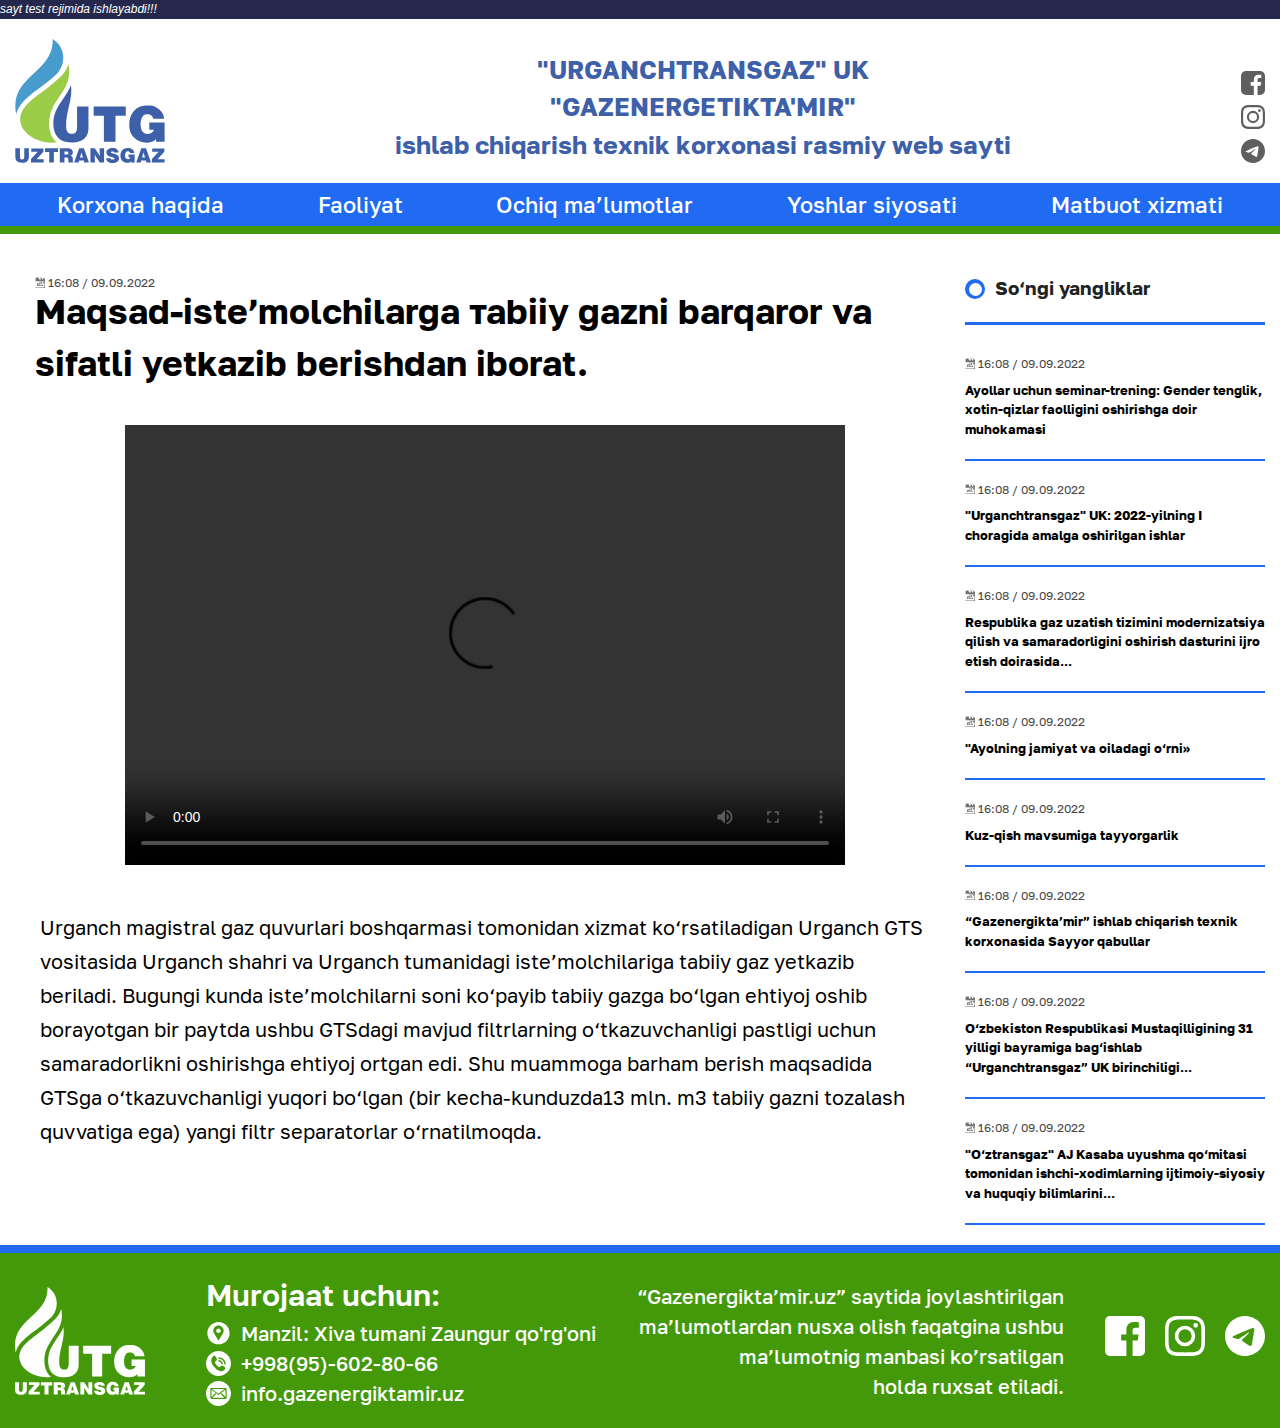
==== maqsad.html @ d52d8de1 "add" ====
<!DOCTYPE html>
<html lang="uz">

<head>
  <meta charset="UTF-8">
  <meta http-equiv="X-UA-Compatible" content="IE=edge">
  <meta name="viewport" content="width=device-width, initial-scale=1.0">
  <title>Gazenergikta'mir.uz</title>

  <!-- Stylesheets -->
  <link rel="stylesheet" href="css/normalize.css">
  <link rel="stylesheet" href="css/styles.css">
</head>

<body>
  <header class="site-header">
    <div class="marquee-container">
      <p class="marquee">
        sayt test rejimida ishlayabdi!!!
      </p>
    </div>
    <div class="container">
      <div class="header-item">
        <a class="site-logo" href="index.html">
          <img src="img/UzTransGaz-UTG.svg" alt="logo" width="150" height="124">
        </a>
        <h1 class="site-header-title">"URGANCHTRANSGAZ" UK<br>
          "GAZENERGETIKTA'MIR"<br>
          ishlab chiqarish texnik korxonasi rasmiy web sayti</h1>
        <div class="contacts">
          <ul class="social-list">
            <li class="social-list-item">
              <a class="social-link" href="#">
                <svg class="social-icon" width="24" height="24" fill="none" xmlns="http://www.w3.org/2000/svg">
                  <path
                    d="M22.675 0H1.325C.593 0 0 .593 0 1.325v21.351C0 23.407.593 24 1.325 24H12.82v-9.294H9.692v-3.622h3.128V8.413c0-3.1 1.893-4.788 4.659-4.788 1.325 0 2.463.099 2.795.143v3.24l-1.918.001c-1.504 0-1.795.715-1.795 1.763v2.313h3.587l-.467 3.622h-3.12V24h6.116c.73 0 1.323-.593 1.323-1.325V1.325C24 .593 23.407 0 22.675 0Z" />
                </svg>
              </a>
            </li>
            <li class="social-list-item">
              <a class="social-link" href="#">
                <svg class="social-icon" width="24" height="24" fill="none" xmlns="http://www.w3.org/2000/svg">
                  <path fill-rule="evenodd" clip-rule="evenodd"
                    d="M12 0C8.741 0 8.333.014 7.053.072 2.695.272.273 2.69.073 7.052.014 8.333 0 8.741 0 12c0 3.259.014 3.668.072 4.948.2 4.358 2.618 6.78 6.98 6.98C8.333 23.986 8.741 24 12 24c3.259 0 3.668-.014 4.948-.072 4.354-.2 6.782-2.618 6.979-6.98.059-1.28.073-1.689.073-4.948 0-3.259-.014-3.667-.072-4.947-.196-4.354-2.617-6.78-6.979-6.98C15.668.014 15.259 0 12 0Zm0 2.163c3.204 0 3.584.012 4.85.07 3.252.148 4.771 1.691 4.919 4.919.058 1.265.069 1.645.069 4.849 0 3.205-.012 3.584-.069 4.849-.149 3.225-1.664 4.771-4.919 4.919-1.266.058-1.644.07-4.85.07-3.204 0-3.584-.012-4.849-.07-3.26-.149-4.771-1.699-4.919-4.92-.058-1.265-.07-1.644-.07-4.849 0-3.204.013-3.583.07-4.849.149-3.227 1.664-4.771 4.919-4.919 1.266-.057 1.645-.069 4.849-.069ZM5.838 12a6.162 6.162 0 1 1 12.324 0 6.162 6.162 0 0 1-12.324 0ZM12 16a4 4 0 1 1 0-8 4 4 0 0 1 0 8Zm4.965-10.405a1.44 1.44 0 1 1 2.881.001 1.44 1.44 0 0 1-2.881-.001Z" />
                </svg>
              </a>
            </li>
            <li class="social-list-item">
              <a class="social-link" href="#">
                <svg class="social-icon" width="24" height="24" viewBox="0 0 24 24" fill="none"
                  xmlns="http://www.w3.org/2000/svg">
                  <path
                    d="M12 0C5.376 0 0 5.376 0 12C0 18.624 5.376 24 12 24C18.624 24 24 18.624 24 12C24 5.376 18.624 0 12 0ZM17.568 8.16C17.388 10.056 16.608 14.664 16.212 16.788C16.044 17.688 15.708 17.988 15.396 18.024C14.7 18.084 14.172 17.568 13.5 17.124C12.444 16.428 11.844 15.996 10.824 15.324C9.636 14.544 10.404 14.112 11.088 13.416C11.268 13.236 14.34 10.44 14.4 10.188C14.412 10.152 14.412 10.044 14.34 9.972C14.268 9.912 14.172 9.936 14.088 9.948C13.98 9.972 12.3 11.088 9.024 13.296C8.544 13.62 8.112 13.788 7.728 13.776C7.296 13.764 6.48 13.536 5.868 13.332C5.112 13.092 4.524 12.96 4.572 12.54C4.596 12.324 4.896 12.108 5.46 11.88C8.964 10.356 11.292 9.348 12.456 8.868C15.792 7.476 16.476 7.236 16.932 7.236C17.028 7.236 17.256 7.26 17.4 7.38C17.52 7.476 17.556 7.608 17.568 7.704C17.556 7.776 17.58 7.992 17.568 8.16Z" />
                </svg>
              </a>
            </li>
          </ul>
        </div>
      </div>
    </div>
  </header>
  <!-- SITENAV -->
  <nav class="sitenav">
    <div class="container">
      <ul class="sitenav__list">
        <li class="sitenav__item"><a class="sitenav__link" href="#">Korxona haqida</a></li>
        <li class="sitenav__item"><a class="sitenav__link" href="#">Faoliyat</a></li>
        <li class="sitenav__item"><a class="sitenav__link" href="#">Ochiq ma’lumotlar</a></li>
        <li class="sitenav__item"><a class="sitenav__link" href="#">Yoshlar siyosati</a></li>
        <li class="sitenav__item"><a class="sitenav__link" href="#">Matbuot xizmati</a></li>
      </ul>
    </div>
  </nav>
  <!-- MAIN -->
  <main>
    <div class="container">
      <div class="main-content">
        <div class="main-top">
          <div class="news">
            <div class="news-top news-top-link">
              <div class="news-top-link-heder">
                <sub class="card-news-subtitle"> <img src="img/icon-data.svg" alt="" width="10" height="10"> 16:08 /
                  09.09.2022</sub>
                <h2 class="news-title news-title-link">Maqsad-isteʼmolchilarga таbiiy gazni barqaror va sifatli yetkazib berishdan
                  iborat.</h2>
              </div>
              <video class="video news" width="720" height="440" controls>
                <source src="video/Урганч-ГТС-сепаратор.mp4">
              </video>
              <div class="news-header news-header-link">
                  <p class="news-content news-content-link">Urganch magistral gaz quvurlari boshqarmasi tomonidan xizmat ko‘rsatiladigan
                  Urganch GTS vositasida Urganch shahri va Urganch tumanidagi isteʼmolchilariga tabiiy
                  gaz yetkazib beriladi. Bugungi kunda isteʼmolchilarni soni ko‘payib tabiiy gazga bo‘lgan
                  ehtiyoj oshib borayotgan bir paytda ushbu GTSdagi mavjud filtrlarning o‘tkazuvchanligi
                  pastligi uchun samaradorlikni oshirishga ehtiyoj ortgan edi. Shu muammoga barham berish
                  maqsadida GTSga o‘tkazuvchanligi yuqori bo‘lgan (bir kecha-kunduzda13 mln. m3 tabiiy
                  gazni tozalash quvvatiga ega) yangi filtr separatorlar o‘rnatilmoqda.</p>
              </div>
            </div>
            
          </div>
          <div class="sidebar">
            <h3 class="sidebar-title">So‘ngi yangliklar</h3>
            <sub class="card-news-subtitle"> <img src="img/icon-data.svg" alt="" width="10" height="10"> 16:08 /
              09.09.2022</sub>
            <a href="#" class="sidebar-text">Ayollar uchun seminar-trening: Gender tenglik, xotin-qizlar faolligini
              oshirishga doir muhokamasi</a>
            <sub class="card-news-subtitle"> <img src="img/icon-data.svg" alt="" width="10" height="10"> 16:08 /
              09.09.2022</sub>
            <a href="#" class="sidebar-text">"Urganchtransgaz" UK: 2022-yilning I choragida amalga oshirilgan ishlar</a>
            <sub class="card-news-subtitle"> <img src="img/icon-data.svg" alt="" width="10" height="10"> 16:08 /
              09.09.2022</sub>
            <a href="#" class="sidebar-text">Respublika gaz uzatish tizimini modernizatsiya qilish va samaradorligini
              oshirish dasturini ijro etish doirasida...</a>
            <sub class="card-news-subtitle"> <img src="img/icon-data.svg" alt="" width="10" height="10"> 16:08 /
              09.09.2022</sub>
            <a href="#" class="sidebar-text">"Ayolning jamiyat va oiladagi o‘rni»</a>
            <sub class="card-news-subtitle"> <img src="img/icon-data.svg" alt="" width="10" height="10"> 16:08 /
              09.09.2022</sub>
            <a href="#" class="sidebar-text">Kuz-qish mavsumiga tayyorgarlik</a>
            <sub class="card-news-subtitle"> <img src="img/icon-data.svg" alt="" width="10" height="10"> 16:08 /
              09.09.2022</sub>
            <a href="#" class="sidebar-text">“Gazenergikta’mir” ishlab chiqarish texnik korxonasida Sayyor qabullar</a>
            <sub class="card-news-subtitle"> <img src="img/icon-data.svg" alt="" width="10" height="10"> 16:08 /
              09.09.2022</sub>
            <a href="#" class="sidebar-text">O‘zbekiston Respublikasi Mustaqilligining 31 yilligi bayramiga bag‘ishlab
              “Urganchtransgaz” UK birinchiligi...</a>
            <sub class="card-news-subtitle"> <img src="img/icon-data.svg" alt="" width="10" height="10"> 16:08 /
              09.09.2022</sub>
            <a href="#" class="sidebar-text">"O‘ztransgaz" AJ Kasaba uyushma qo‘mitasi tomonidan ishchi-xodimlarning
              ijtimoiy-siyosiy va huquqiy bilimlarini...</a>
          </div>
        </div>
      </div>
    </div>
  </main>
  <!-- FOOTER -->
  <footer class="footer">
    <div class="container">
      <div class="footer-content">
        <div class="logo-copyright">
          <a class="site-logo" href="index.html">
            <img src="img/UzTransGaz-UTG-oq.svg" alt="logo" width="130" height="109">
          </a>
        </div>

        <div class="footer-contacts contacts">
          <p class="footer-contacts-title">Murojaat uchun:</p>
          <p class="contacts-text"> <img class="footer-contacts-img" src="img/local.svg" alt=""> Manzil: Xiva tumani
            Zaungur qo'rg'oni</p>
          <p class="contacts-text"> <img class="footer-contacts-img" src="img/tel.svg" alt=""> <a class="phone"
              href="tel:+998956028066">+998(95)-602-80-66</a></p>
          <p class="contacts-text"> <img class="footer-contacts-img" src="img/inthernet.svg" alt=""> <a
              href="#">info.gazenergiktamir.uz</a></p>
        </div>
        <p class="copyright">
          “Gazenergikta’mir.uz” saytida joylashtirilgan<br>ma’lumotlardan nusxa olish faqatgina ushbu<br>ma’lumotnig
          manbasi ko’rsatilgan<br>holda ruxsat etiladi.</p>
        <ul class="footer-social-list social-list">
          <li class="footer-social-list-item social-list-item">
            <a class="social-link" href="#">
              <svg class="footer-social-icon social-icon" width="40" height="40" viewBox="0 0 24 24" fill="none"
                xmlns="http://www.w3.org/2000/svg">
                <path
                  d="M22.675 0H1.325C.593 0 0 .593 0 1.325v21.351C0 23.407.593 24 1.325 24H12.82v-9.294H9.692v-3.622h3.128V8.413c0-3.1 1.893-4.788 4.659-4.788 1.325 0 2.463.099 2.795.143v3.24l-1.918.001c-1.504 0-1.795.715-1.795 1.763v2.313h3.587l-.467 3.622h-3.12V24h6.116c.73 0 1.323-.593 1.323-1.325V1.325C24 .593 23.407 0 22.675 0Z" />
              </svg>
            </a>
          </li>
          <li class="footer-social-list-item social-list-item">
            <a class="social-link" href="#">
              <svg class="footer-social-icon social-icon" width="40" height="40" viewBox="0 0 24 24" fill="none"
                xmlns="http://www.w3.org/2000/svg">
                <path fill-rule="evenodd" clip-rule="evenodd"
                  d="M12 0C8.741 0 8.333.014 7.053.072 2.695.272.273 2.69.073 7.052.014 8.333 0 8.741 0 12c0 3.259.014 3.668.072 4.948.2 4.358 2.618 6.78 6.98 6.98C8.333 23.986 8.741 24 12 24c3.259 0 3.668-.014 4.948-.072 4.354-.2 6.782-2.618 6.979-6.98.059-1.28.073-1.689.073-4.948 0-3.259-.014-3.667-.072-4.947-.196-4.354-2.617-6.78-6.979-6.98C15.668.014 15.259 0 12 0Zm0 2.163c3.204 0 3.584.012 4.85.07 3.252.148 4.771 1.691 4.919 4.919.058 1.265.069 1.645.069 4.849 0 3.205-.012 3.584-.069 4.849-.149 3.225-1.664 4.771-4.919 4.919-1.266.058-1.644.07-4.85.07-3.204 0-3.584-.012-4.849-.07-3.26-.149-4.771-1.699-4.919-4.92-.058-1.265-.07-1.644-.07-4.849 0-3.204.013-3.583.07-4.849.149-3.227 1.664-4.771 4.919-4.919 1.266-.057 1.645-.069 4.849-.069ZM5.838 12a6.162 6.162 0 1 1 12.324 0 6.162 6.162 0 0 1-12.324 0ZM12 16a4 4 0 1 1 0-8 4 4 0 0 1 0 8Zm4.965-10.405a1.44 1.44 0 1 1 2.881.001 1.44 1.44 0 0 1-2.881-.001Z" />
              </svg>
            </a>
          </li>
          <li class="footer-social-list-item social-list-item">
            <a class="social-link" href="#">
              <svg class="footer-social-icon social-icon" width="40" height="40" viewBox="0 0 24 24" fill="none"
                xmlns="http://www.w3.org/2000/svg">
                <path
                  d="M12 0C5.376 0 0 5.376 0 12C0 18.624 5.376 24 12 24C18.624 24 24 18.624 24 12C24 5.376 18.624 0 12 0ZM17.568 8.16C17.388 10.056 16.608 14.664 16.212 16.788C16.044 17.688 15.708 17.988 15.396 18.024C14.7 18.084 14.172 17.568 13.5 17.124C12.444 16.428 11.844 15.996 10.824 15.324C9.636 14.544 10.404 14.112 11.088 13.416C11.268 13.236 14.34 10.44 14.4 10.188C14.412 10.152 14.412 10.044 14.34 9.972C14.268 9.912 14.172 9.936 14.088 9.948C13.98 9.972 12.3 11.088 9.024 13.296C8.544 13.62 8.112 13.788 7.728 13.776C7.296 13.764 6.48 13.536 5.868 13.332C5.112 13.092 4.524 12.96 4.572 12.54C4.596 12.324 4.896 12.108 5.46 11.88C8.964 10.356 11.292 9.348 12.456 8.868C15.792 7.476 16.476 7.236 16.932 7.236C17.028 7.236 17.256 7.26 17.4 7.38C17.52 7.476 17.556 7.608 17.568 7.704C17.556 7.776 17.58 7.992 17.568 8.16Z" />
              </svg>
            </a>
          </li>
        </ul>
      </div>
    </div>
  </footer>

  <script src="js/main.js"></script>
</body>

</html>
---- css/styles.css ----
@font-face {
  font-family: "Golos Text VF";
  src: url("../fonts/GolosTextVF-Regular.woff2") format("woff2"),
  url("../fonts/GolosTextVF-Regular.woff") format("woff");
  font-weight: normal;
  font-style: normal;
  font-display: swap;
}

@font-face {
  font-family: "Golos Text";
  src: url("../fonts/GolosText-Bold.woff2") format("woff2"),
  url("../fonts/GolosText-Bold.woff") format("woff");
  font-weight: bold;
  font-style: normal;
  font-display: swap;
}

@font-face {
  font-family: "Golos Text";
  src: url("../fonts/GolosText-Black.woff2") format("woff2"),
  url("../fonts/GolosText-Black.woff") format("woff");
  font-weight: 900;
  font-style: normal;
  font-display: swap;
}

@font-face {
  font-family: "Golos Text";
  src: url("../fonts/GolosText-Medium.woff2") format("woff2"),
  url("../fonts/GolosText-Medium.woff") format("woff");
  font-weight: 500;
  font-style: normal;
  font-display: swap;
}

@font-face {
  font-family: "Golos Text";
  src: url("../fonts/GolosText-DemiBold.woff2") format("woff2"),
  url("../fonts/GolosText-DemiBold.woff") format("woff");
  font-weight: 600;
  font-style: normal;
  font-display: swap;
}

@font-face {
  font-family: "Golos Text";
  src: url("../fonts/GolosText-Regular.woff2") format("woff2"),
  url("../fonts/GolosText-Regular.woff") format("woff");
  font-weight: normal;
  font-style: normal;
  font-display: swap;
}

@font-face {
  font-family: "Golos Text VF";
  src: url("../fonts/GolosTextVF-Regular.woff2") format("woff2"),
  url("../fonts/GolosTextVF-Regular.woff") format("woff");
  font-weight: normal;
  font-style: normal;
  font-display: swap;
}

@font-face {
  font-family: "Golos Text";
  src: url("../fonts/GolosText-Bold.woff2") format("woff2"),
  url("../fonts/GolosText-Bold.woff") format("woff");
  font-weight: bold;
  font-style: normal;
  font-display: swap;
}

@font-face {
  font-family: "Golos Text";
  src: url("../fonts/GolosText-Black.woff2") format("woff2"),
  url("../fonts/GolosText-Black.woff") format("woff");
  font-weight: 900;
  font-style: normal;
  font-display: swap;
}

@font-face {
  font-family: "Golos Text";
  src: url("../fonts/GolosText-Medium.woff2") format("woff2"),
  url("../fonts/GolosText-Medium.woff") format("woff");
  font-weight: 500;
  font-style: normal;
  font-display: swap;
}

@font-face {
  font-family: "Golos Text";
  src: url("../fonts/GolosText-DemiBold.woff2") format("woff2"),
  url("../fonts/GolosText-DemiBold.woff") format("woff");
  font-weight: 600;
  font-style: normal;
  font-display: swap;
}

@font-face {
  font-family: "Golos Text";
  src: url("../fonts/GolosText-Regular.woff2") format("woff2"),
  url("../fonts/GolosText-Regular.woff") format("woff");
  font-weight: normal;
  font-style: normal;
  font-display: swap;
}

/* GLOBAL */
html {
  box-sizing: border-box;
  height: 100%;
  scroll-behavior: smooth;
}

*,
*::before,
*::after {
  box-sizing: inherit;
}

body {
  display: flex;
  flex-direction: column;
  height: 100%;
  padding: 0;
  margin: 0;
  font-family: "Golos Text", Arial, Helvetica, sans-serif;
  font-size: 16px;
  line-height: 1.5;
  background-color: #fff;
  color: #222;
}

img {
  max-width: 100%;
  height: auto;
}


/* CONTAINER */
.container {
  width: 100%;
  max-width: 1400px;
  padding-left: 15px;
  padding-right: 15px;
  margin-left: auto;
  margin-right: auto;
}


/* MAIN_CONTENT */
.main-content {
  flex-grow: 1;
}

.marquee-container {
  margin: 0 auto;
  display: flex;
  align-items: center;
  background: #25284c;
  overflow: hidden;
}

.marquee {
  margin: 0;
  padding: 0;
  font-size: 12px;
  line-height: 1.1;
  font-style: italic;
  font-family: sans-serif;
  padding: 3px 0;
  color: #fff;
  white-space: nowrap;
  animation: marquee 30s infinite linear;
}

@keyframes marquee {
  0% {
    transform: translateX(0)
  }
  
  100% {
    transform: translateX(600%)
  }
}

.site-header {
  background-color: #fff;
}

.header-item {
  padding: 20px 0;
  display: flex;
  justify-content: space-between;
  align-items: flex-end;
  color: #000;
}

.site-logo {
  width: 150px;
  height: 124px;
  display: flex;
}

.site-header-title {
  margin: 0;
  padding: 0;
  font-size: 25px;
  text-align: center;
  color: #3E60A9;
}

.site-header-title-item {
  margin: 0;
  padding: 0;
  font-size: 40px;
  
}

.contacts {
  display: flex;
  flex-direction: column;
  align-items: flex-end;
}

.social-list {
  padding: 0;
  margin: 0;
  list-style: none;
}

.social-list-item:not(:last-child) {
  margin-bottom: 10px;
}

.social-link {
  display: flex;
}

.social-icon {
  border-radius: 5px;
}
svg {
  fill: rgb(95, 95, 95);
}
svg:hover {
  fill: #3E60A9;
}

/* SITENAV */
.sitenav {
  display: flex;
  padding: 5px 0;
  margin: 0;
  background-color: #216AF2;
  border-bottom: 8px solid #439909;
}

.sitenav__list {
  padding: 0;
  margin: 0;
  display: flex;
  justify-content: space-around;
  list-style: none;
}

.sitenav__item:not(:last-child) {
  padding-right: 10px;
}

.sitenav__link {
  font-size: 22px;
  font-weight: 500;
  line-height: 1.5;
  text-decoration: none;
  color: #fff;
}

.sitenav__link:hover {
  padding: 8px 0;
  background-color: #439909;
}


.main-content {
  margin: 0;
  padding: 40px 0 0;
}

.main-top {
  margin: 0;
  padding: 0;
  display: flex;
  justify-content: space-between;
}

.news {
  margin: 0;
  margin-right: 10px;
  padding: 0;
  display: flex;
  flex-direction: column;
}

.news-top {
  margin: 0 0 40px;
  padding: 0;
  display: flex;
  border-radius: 15px;
  background-color: #F3F7FE;
  
}

.news-header {
  margin: 0;
  padding: 15px;
  display: flex;
  flex-direction: column;
}
.news-title {
  margin: 10px 0;
  padding: 0;
  font-size: 18px;
  font-weight: 700;
  color: #000;
}

.news-content {
  font-size: 15px;
  color: #000;
}

.news-img {
  margin: 0;
  padding: 0;
  width: 525px;
  height: 320px;
  display: flex;
  object-fit: contain;
  border-radius: 20px;
}
/* NEWS-LINK */
.news-top-link {
  display: flex;
  flex-direction: column;
  align-items: center;
  background-color: #fff;
}

.news-top-link-heder {
  margin: 0 0 35px;
  padding: 0 20px;
  display: flex;
  flex-direction: column;
  align-items: start;
}

.video {
  margin: 0;
  width: 720px;
  object-fit: cover;
}

.news-header-link {
  margin: 45px 0 0;
  padding: 0;
}

.news-title-link {
  margin: 0;
  padding: 0;
  font-size: 35px;
  font-weight: 700;
}

.news-content-link {
  margin: 0;
  padding: 0 25px;
  font-size: 20px;
  font-weight: 400;
  line-height: 1.7;
}


.news-bottom {
  display: flex;
  flex-wrap: wrap;
}

.news-card {
  margin: 0 10px 20px 0;
  width: 460px;
  display: flex;
}

.news-card-img {
  width: 173px;
  height: 122px;
  border-radius: 10px;
}

.card-news {
  padding: 0 10px;
  margin: 0px;
  width: 290px;
  display: flex;
  flex-direction: column;
}

.card-news-subtitle {
  margin: 0;
  padding: 0;
  color: rgb(72, 71, 71);
}

.card-news-title {
  margin: 8px 0 auto 0;
  padding: 0;
  font-size: 14px;
  font-weight: 700;
  color: #000;
  text-decoration: none;
}

.news-hr {
  margin-top: auto;
  margin-bottom: 0;
  width: 100%;
  border: none;
  border-bottom: 3px solid #9ACC48;
}

.sidebar {
  margin: 0;
  padding: 0;
  min-width: 300px;
  display: flex;
  flex-direction: column;
}

.sidebar-title {
  position: relative;
  margin: 0;
  margin-bottom: 30px;
  padding: 0 0 0 30px;
  padding-bottom: 20px;
  border-bottom: 3px solid #216AF2;
}

.sidebar-title::before {
  content: "";
  position: absolute;
  top: 5px;
  left: 0;
  width: 20px;
  height: 20px;
  border-radius: 50%;
  background-color: #216af2;
}
.sidebar-title::after {
  content: "";
  position: absolute;
  top: 8.5px;
  left: 3.5px;
  width: 13px;
  height: 13px;
  border-radius: 50%;
  background-color: #fff;
}

.sidebar-text {
  margin: 15px 0 20px;
  padding: 0 0 20px;
  font-size: 13px;
  line-height: 1.5;
  font-weight: 700;
  /* font-family: "Golos Text"; */
  border-bottom: 2px solid #216AF2;
  /* text-transform: uppercase; */
  text-decoration: none;
  color: #000;
}

/* FOOTER */
.footer {
  color: #000;
  background-color: #439909;
  border-top: 8px solid #216AF2;
}

.footer-content {
  margin: 0;
  padding: 20px 0;
  display: flex;
  justify-content: space-between;
  align-items: center;
}

.copyright {
  margin: 0;
  padding: 0;
  display: flex;
  text-align: right;
  font-size: 20px;
  color: #fff;
}

.footer-contacts {
  margin: 0;
  display: flex;
  flex-direction: column;
  align-items: start;
}

/* .contacts-text {
  font-size: 20px;
} */

.address {
  margin: 0;
  margin-bottom: 15px;
  padding: 0;
}

.work-time {
  margin: 0;
  margin-bottom: 15px;
  padding: 0;
}

.footer-contacts-title, p {
  margin: 0;
  padding: 0;
  display: flex;
  align-items: center;
  font-size: 20px;
  font-weight: 500;
  color: #fff;
}

.footer-contacts-title {
  font-size: 30px;
  font-weight: 600;
}

.footer-contacts-img {
  margin-right: 10px;
  width: 25px;
  height: 25px;
}
.footer-contacts, a {
  text-decoration: none;
  color: #fff;
}

.footer-social-list {
  display: flex;
}

.footer-social-list-item:not(:last-child) {
  margin-right: 20px;
}

.footer-social-icon {
  margin: 0;
  padding: 0; 
  display: flex;
  width: 40px;
  height: 40px;
}

.footer-social-icon path{
  fill: #fff;
}
.footer-social-icon path:hover{
  fill: #216AF2;
}
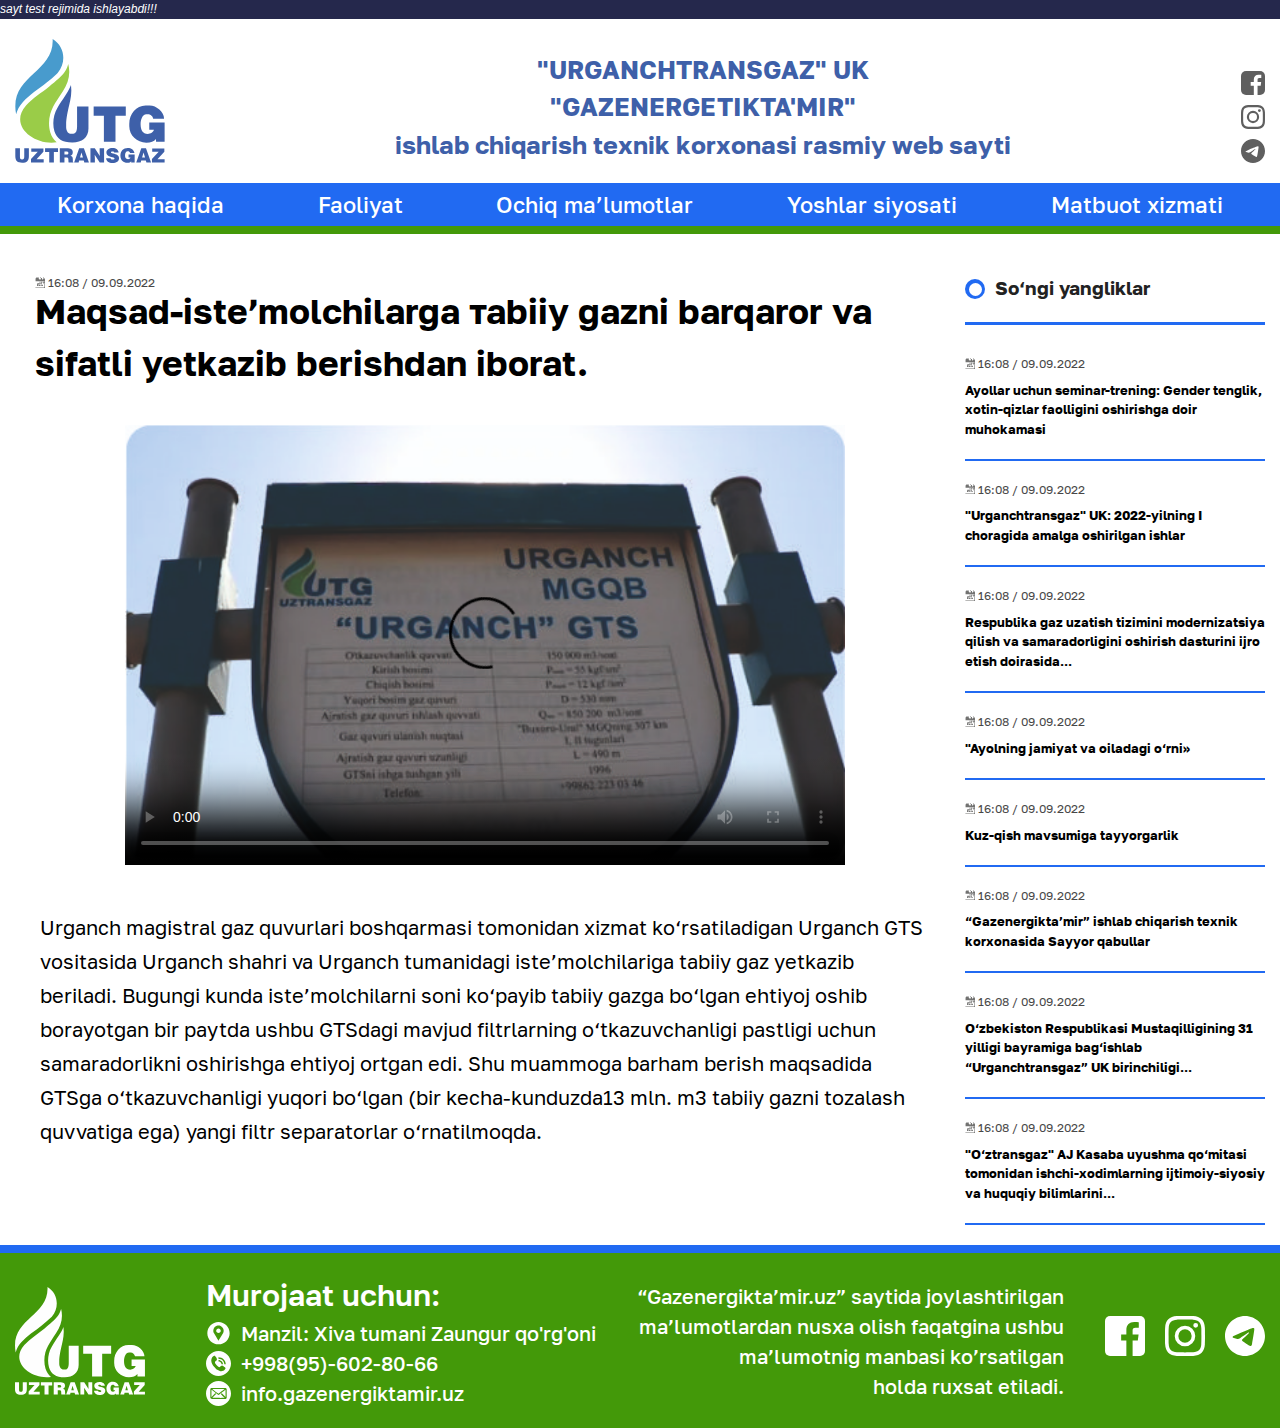
==== commit 91653c74: "ad video poster" ====
--- a/maqsad.html
+++ b/maqsad.html
@@ -84,7 +84,7 @@
                 <h2 class="news-title news-title-link">Maqsad-isteʼmolchilarga таbiiy gazni barqaror va sifatli yetkazib berishdan
                   iborat.</h2>
               </div>
-              <video class="video news" width="720" height="440" controls>
+              <video class="video news" width="720" height="440" poster="img/tablo.jpg" controls>
                 <source src="video/Урганч-ГТС-сепаратор.mp4">
               </video>
               <div class="news-header news-header-link">
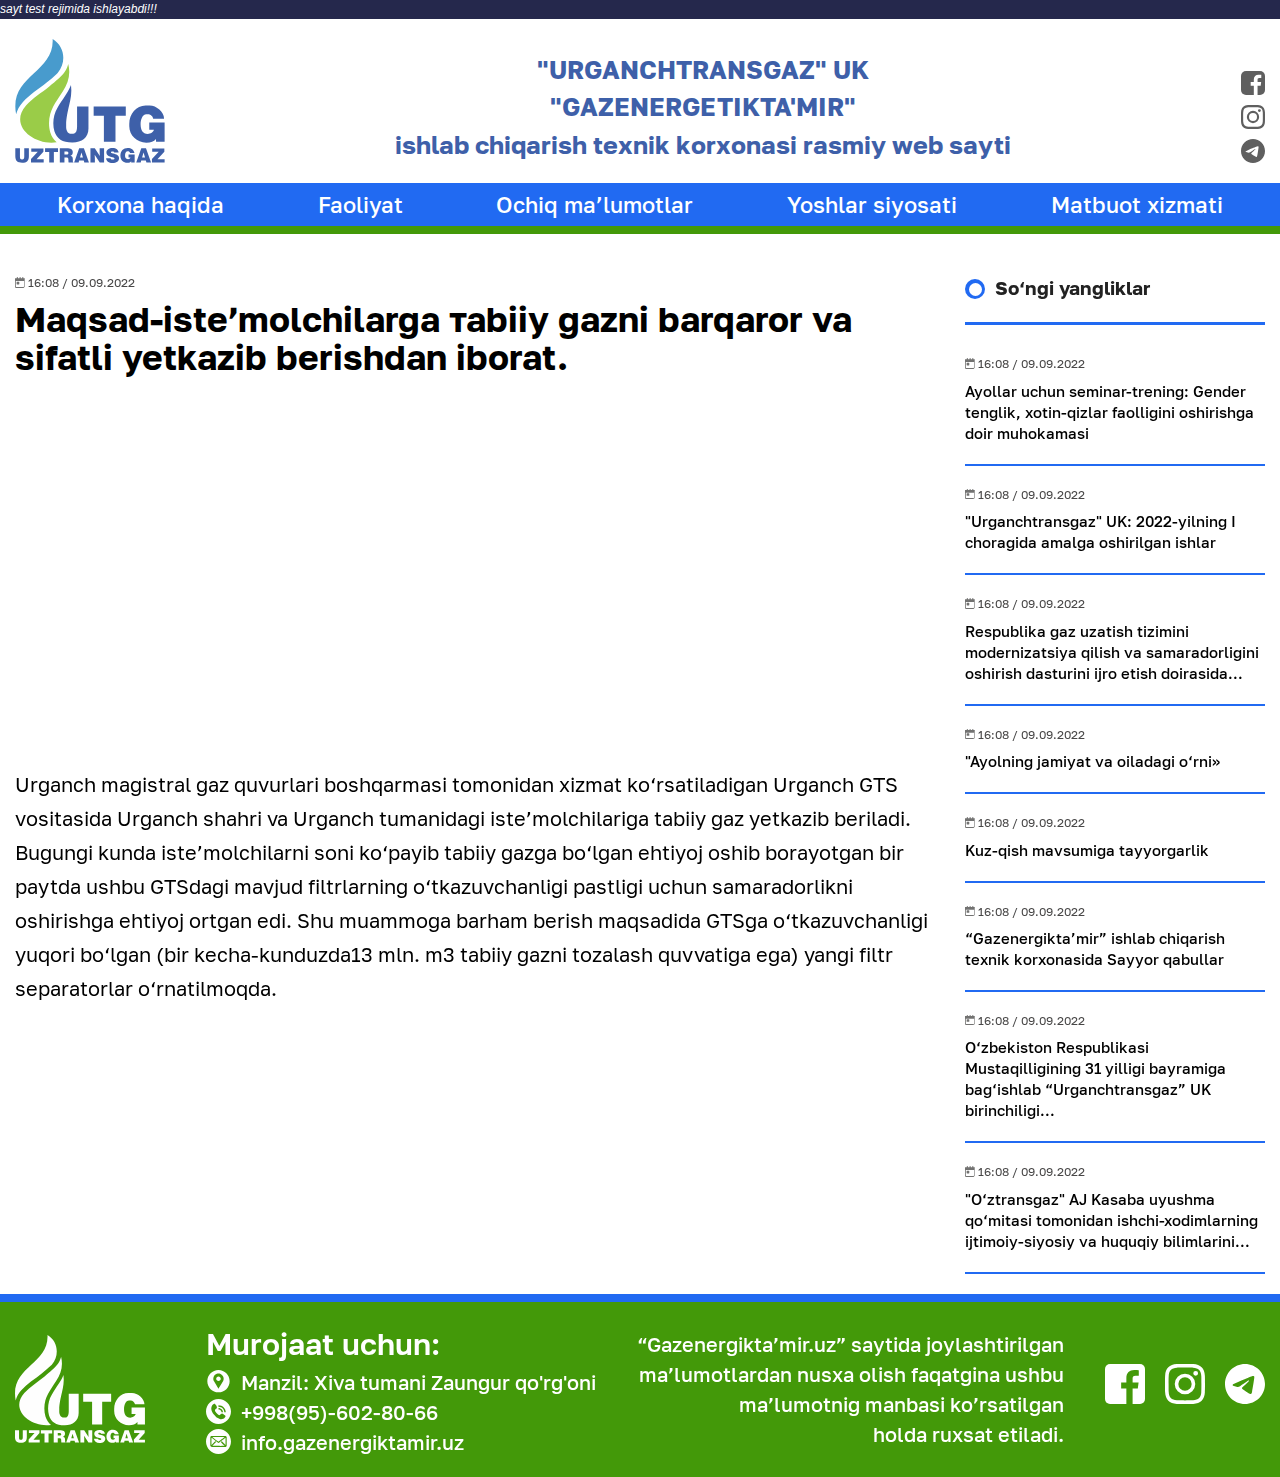
==== commit 8323c3d6: "add links" ====
--- a/maqsad.html
+++ b/maqsad.html
@@ -30,7 +30,7 @@
         <div class="contacts">
           <ul class="social-list">
             <li class="social-list-item">
-              <a class="social-link" href="#">
+              <a class="social-link" href="https://www.facebook.com/profile.php?id=100083787487522">
                 <svg class="social-icon" width="24" height="24" fill="none" xmlns="http://www.w3.org/2000/svg">
                   <path
                     d="M22.675 0H1.325C.593 0 0 .593 0 1.325v21.351C0 23.407.593 24 1.325 24H12.82v-9.294H9.692v-3.622h3.128V8.413c0-3.1 1.893-4.788 4.659-4.788 1.325 0 2.463.099 2.795.143v3.24l-1.918.001c-1.504 0-1.795.715-1.795 1.763v2.313h3.587l-.467 3.622h-3.12V24h6.116c.73 0 1.323-.593 1.323-1.325V1.325C24 .593 23.407 0 22.675 0Z" />
@@ -38,7 +38,7 @@
               </a>
             </li>
             <li class="social-list-item">
-              <a class="social-link" href="#">
+              <a class="social-link" href="https://instagram.com/gazenergiktamir?igshid=YmMyMTA2M2Y=">
                 <svg class="social-icon" width="24" height="24" fill="none" xmlns="http://www.w3.org/2000/svg">
                   <path fill-rule="evenodd" clip-rule="evenodd"
                     d="M12 0C8.741 0 8.333.014 7.053.072 2.695.272.273 2.69.073 7.052.014 8.333 0 8.741 0 12c0 3.259.014 3.668.072 4.948.2 4.358 2.618 6.78 6.98 6.98C8.333 23.986 8.741 24 12 24c3.259 0 3.668-.014 4.948-.072 4.354-.2 6.782-2.618 6.979-6.98.059-1.28.073-1.689.073-4.948 0-3.259-.014-3.667-.072-4.947-.196-4.354-2.617-6.78-6.979-6.98C15.668.014 15.259 0 12 0Zm0 2.163c3.204 0 3.584.012 4.85.07 3.252.148 4.771 1.691 4.919 4.919.058 1.265.069 1.645.069 4.849 0 3.205-.012 3.584-.069 4.849-.149 3.225-1.664 4.771-4.919 4.919-1.266.058-1.644.07-4.85.07-3.204 0-3.584-.012-4.849-.07-3.26-.149-4.771-1.699-4.919-4.92-.058-1.265-.07-1.644-.07-4.849 0-3.204.013-3.583.07-4.849.149-3.227 1.664-4.771 4.919-4.919 1.266-.057 1.645-.069 4.849-.069ZM5.838 12a6.162 6.162 0 1 1 12.324 0 6.162 6.162 0 0 1-12.324 0ZM12 16a4 4 0 1 1 0-8 4 4 0 0 1 0 8Zm4.965-10.405a1.44 1.44 0 1 1 2.881.001 1.44 1.44 0 0 1-2.881-.001Z" />
@@ -46,7 +46,7 @@
               </a>
             </li>
             <li class="social-list-item">
-              <a class="social-link" href="#">
+              <a class="social-link" href="https://t.me/Gazenergiktamir">
                 <svg class="social-icon" width="24" height="24" viewBox="0 0 24 24" fill="none"
                   xmlns="http://www.w3.org/2000/svg">
                   <path
@@ -84,9 +84,10 @@
                 <h2 class="news-title news-title-link">Maqsad-isteʼmolchilarga таbiiy gazni barqaror va sifatli yetkazib berishdan
                   iborat.</h2>
               </div>
-              <video class="video news" width="720" height="440" poster="img/tablo.jpg" controls>
+              <!-- <video class="video-news" width="720" height="440" poster="img/tablo.jpg" controls>
                 <source src="video/Урганч-ГТС-сепаратор.mp4">
-              </video>
+              </video> -->
+              <iframe class="video-news" width="560" height="315" src="https://www.youtube.com/embed/xVg-5AbHTA8" title="YouTube video player" frameborder="0" allow="accelerometer; autoplay; clipboard-write; encrypted-media; gyroscope; picture-in-picture" allowfullscreen></iframe>
               <div class="news-header news-header-link">
                   <p class="news-content news-content-link">Urganch magistral gaz quvurlari boshqarmasi tomonidan xizmat ko‘rsatiladigan
                   Urganch GTS vositasida Urganch shahri va Urganch tumanidagi isteʼmolchilariga tabiiy
@@ -158,7 +159,7 @@
           manbasi ko’rsatilgan<br>holda ruxsat etiladi.</p>
         <ul class="footer-social-list social-list">
           <li class="footer-social-list-item social-list-item">
-            <a class="social-link" href="#">
+            <a class="social-link" href="https://www.facebook.com/profile.php?id=100083787487522">
               <svg class="footer-social-icon social-icon" width="40" height="40" viewBox="0 0 24 24" fill="none"
                 xmlns="http://www.w3.org/2000/svg">
                 <path
@@ -167,7 +168,7 @@
             </a>
           </li>
           <li class="footer-social-list-item social-list-item">
-            <a class="social-link" href="#">
+            <a class="social-link" href="https://instagram.com/gazenergiktamir?igshid=YmMyMTA2M2Y=">
               <svg class="footer-social-icon social-icon" width="40" height="40" viewBox="0 0 24 24" fill="none"
                 xmlns="http://www.w3.org/2000/svg">
                 <path fill-rule="evenodd" clip-rule="evenodd"
@@ -176,7 +177,7 @@
             </a>
           </li>
           <li class="footer-social-list-item social-list-item">
-            <a class="social-link" href="#">
+            <a class="social-link" href="https://t.me/Gazenergiktamir">
               <svg class="footer-social-icon social-icon" width="40" height="40" viewBox="0 0 24 24" fill="none"
                 xmlns="http://www.w3.org/2000/svg">
                 <path
--- a/css/styles.css
+++ b/css/styles.css
@@ -342,46 +342,59 @@
 }
 /* NEWS-LINK */
 .news-top-link {
-  display: flex;
-  flex-direction: column;
-  align-items: center;
+  margin: 0 25px 0 0;
+  padding: 0;
+  display: flex;
+  flex-direction: column;
   background-color: #fff;
 }
 
 .news-top-link-heder {
   margin: 0 0 35px;
-  padding: 0 20px;
+  padding: 0;
   display: flex;
   flex-direction: column;
   align-items: start;
 }
 
-.video {
-  margin: 0;
+.video-news {
+  margin: 20px auto;
   width: 720px;
   object-fit: cover;
 }
 
 .news-header-link {
-  margin: 45px 0 0;
+  margin: 0 0 20px;
   padding: 0;
 }
 
 .news-title-link {
-  margin: 0;
+  margin: 15px 0 0 0;
   padding: 0;
   font-size: 35px;
   font-weight: 700;
+  line-height: 1.1;
 }
 
 .news-content-link {
   margin: 0;
-  padding: 0 25px;
+  padding: 0;
   font-size: 20px;
   font-weight: 400;
   line-height: 1.7;
 }
 
+.news-content-img {
+  margin: 20px 0;
+  padding: 0;
+  display: flex;
+  align-items: center;
+  width: 810px;
+}
+
+.news-content-img:first-child {
+  margin-top: -20px;
+}
 
 .news-bottom {
   display: flex;
@@ -417,8 +430,8 @@
 .card-news-title {
   margin: 8px 0 auto 0;
   padding: 0;
-  font-size: 14px;
-  font-weight: 700;
+  font-size: 15px;
+  font-weight: 500;
   color: #000;
   text-decoration: none;
 }
@@ -472,9 +485,9 @@
 .sidebar-text {
   margin: 15px 0 20px;
   padding: 0 0 20px;
-  font-size: 13px;
-  line-height: 1.5;
-  font-weight: 700;
+  font-size: 15px;
+  line-height: 21px;
+  font-weight: 500;
   /* font-family: "Golos Text"; */
   border-bottom: 2px solid #216AF2;
   /* text-transform: uppercase; */
